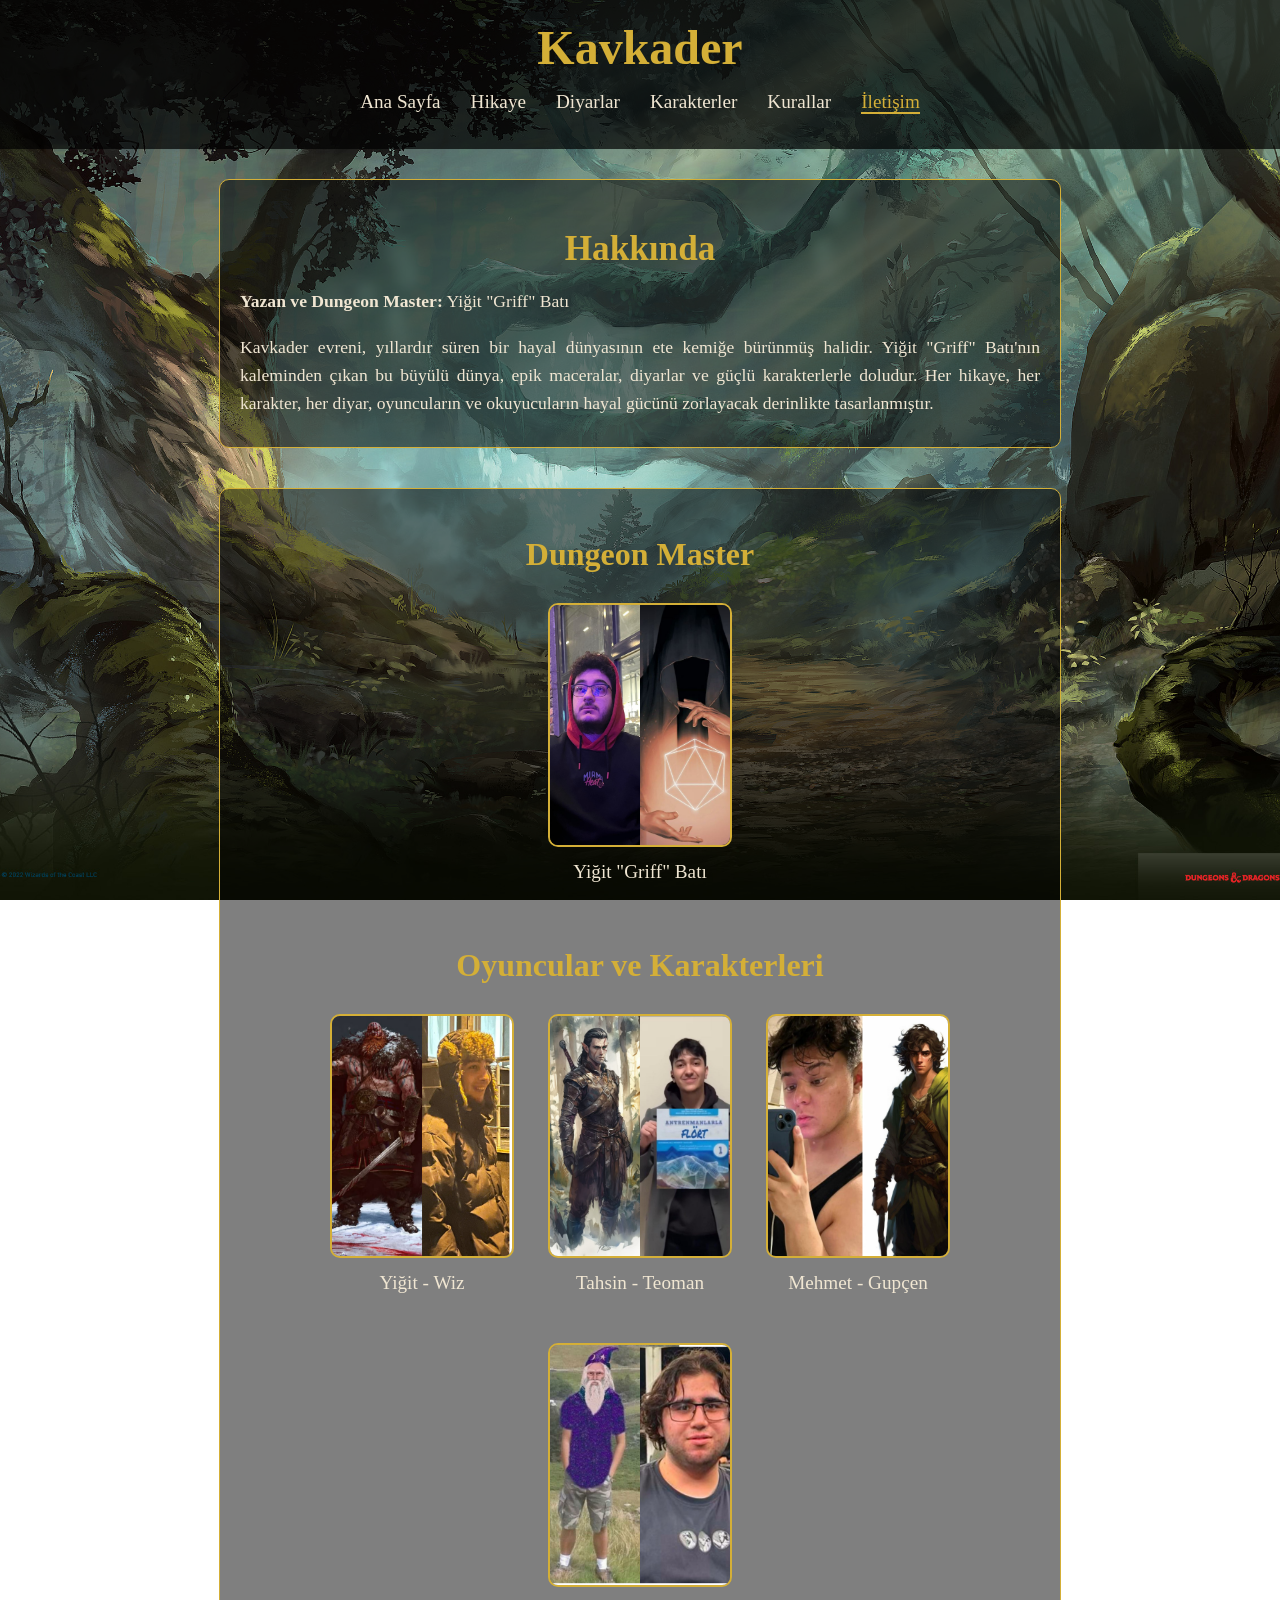
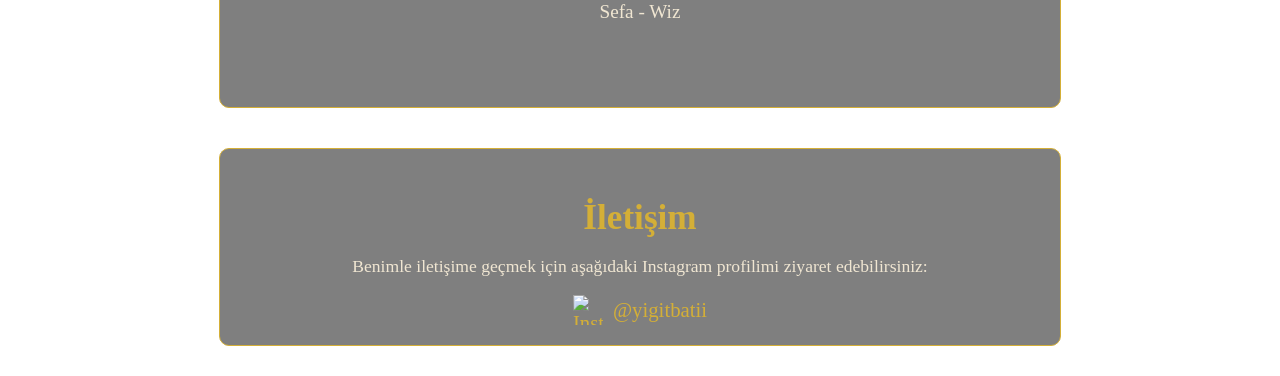
==== pages/contact.html @ 0c5be426 "Add files via upload" ====
<!DOCTYPE html>
<html lang="tr">
<head>
    <meta charset="UTF-8">
    <meta name="viewport" content="width=device-width, initial-scale=1.0">
    <title>Kavkader - İletişim</title>
    <link rel="stylesheet" href="../styles/style.css">
    <link href="https://fonts.googleapis.com/css2?family=Bangers&display=swap" rel="stylesheet">
</head>
<body>
    <header>
        <h1>Kavkader</h1>
        <nav>
            <ul>
                <li><a href="../index.html">Ana Sayfa</a></li>
                <li><a href="story.html">Hikaye</a></li>
                <li><a href="worlds.html">Diyarlar</a></li>
                <li><a href="characters.html">Karakterler</a></li>
                <li><a href="rules.html">Kurallar</a></li>
                <li><a href="contact.html" class="active">İletişim</a></li>
            </ul>
        </nav>
    </header>

    <div class="about-section">
        <h2>Hakkında</h2>
        <p><strong>Yazan ve Dungeon Master:</strong> Yiğit "Griff" Batı</p>
        <p>Kavkader evreni, yıllardır süren bir hayal dünyasının ete kemiğe bürünmüş halidir. Yiğit "Griff" Batı'nın kaleminden çıkan bu büyülü dünya, epik maceralar, diyarlar ve güçlü karakterlerle doludur. Her hikaye, her karakter, her diyar, oyuncuların ve okuyucuların hayal gücünü zorlayacak derinlikte tasarlanmıştır.</p>
    </div>

    <div class="about-players">
    <div class="dm-section">
        <h2>Dungeon Master</h2>
        <div class="player">
            <img src="../assets/images/dm.jpg" alt="Dungeon Master">
            <p>Yiğit "Griff" Batı</p>
        </div>
    </div>

    <div class="players-section">
        <h2>Oyuncular ve Karakterleri</h2>
        <div class="player" onclick="toggleImage(this)">
            <img src="../assets/images/yigit.jpg" alt="Yiğit">
            <p>Yiğit - Wiz</p>
        </div>
        <div class="player" onclick="toggleImage(this)">
            <img src="../assets/images/teo.jpg" alt="Teo">
            <p>Tahsin - Teoman</p>
        </div>
        <div class="player" onclick="toggleImage(this)">
            <img src="../assets/images/mehmet.jpg" alt="Mehmet">
            <p>Mehmet - Gupçen</p>
        </div>
        <div class="player" onclick="toggleImage(this)">
            <img src="../assets/images/sefa.jpg" alt="Sefa">
            <p>Sefa - Wiz</p>
        </div>
    </div>
</div>


    <div class="contact-section">
        <h2>İletişim</h2>
        <p>Benimle iletişime geçmek için aşağıdaki Instagram profilimi ziyaret edebilirsiniz:</p>
        <a href="https://www.instagram.com/yigitbatii/" target="_blank" class="contact-link">
            <img src="../assets/icons/instagram.png" alt="Instagram" class="contact-icon">
            @yigitbatii
        </a>
    </div>
</body>
</html>
---- styles/style.css ----
/* styles/style.css */

/* Genel Ayarlar */
body {
    font-family: 'Cinzel', serif;
    color: #f0e6d2;
    background: url('../assets/images/background.jpg') no-repeat center center fixed;
    background-size: cover;
    margin: 0;
}

header {
    background-color: rgba(0, 0, 0, 0.7);
    padding: 20px;
    text-align: center;
}

h1 {
    font-size: 3em;
    margin: 0;
    color: #d4af37;
}

nav ul {
    list-style-type: none;
    padding: 0;
    display: flex;
    justify-content: center;
}

nav ul li {
    margin: 0 15px;
}

nav ul li a {
    text-decoration: none;
    color: #f0e6d2;
    font-size: 1.2em;
    transition: color 0.3s;
}

nav ul li a:hover {
    color: #d4af37;
}

nav ul li a.active {
    color: #d4af37;
    border-bottom: 2px solid #d4af37;
}

/* Genel İçerik Kartları */
.content-card {
    background-color: rgba(0, 0, 0, 0.5);
    margin: 30px auto;
    padding: 20px;
    max-width: 800px;
    border-radius: 10px;
    border: 1px solid #d4af37;
    text-align: center;
}

.content-card h2 {
    font-size: 2.2em;
    margin-bottom: 15px;
    color: #d4af37;
}

.content-card p {
    font-size: 1.1em;
    line-height: 1.6em;
    margin-bottom: 15px;
    text-align: justify;
}

/* Diyarlar Sayfası */
.worlds-intro {
    background-color: rgba(0, 0, 0, 0.6);
    margin: 30px auto;
    padding: 20px;
    max-width: 800px;
    border-radius: 10px;
    border: 1px solid #d4af37;
    text-align: center;
}

.worlds-map {
    text-align: center;
    margin: 20px auto;
    max-width: 1200px;
}

.worlds-map p {
    font-size: 1.5em;
    color: #d4af37;
    margin-bottom: 10px;
}

.map-image {
    width: 100%;
    border: 2px solid #d4af37;
    border-radius: 10px;
}

/* Mobil Uyumluluk */
@media (max-width: 768px) {
    nav ul {
        flex-direction: column;
    }
    .content-card, .worlds-intro, .worlds-map {
        max-width: 95%;
    }
    .map-image {
        width: 100%;
    }
}
/* Karakter Kartları */
.character-card {
    display: flex;
    justify-content: space-between;
    align-items: center;
    background-color: rgba(0, 0, 0, 0.5);
    margin: 30px auto;
    padding: 20px;
    max-width: 900px;
    border-radius: 10px;
    border: 1px solid #d4af37;
}

.character-card img {
    width: 450px;
    height: 600px;
    object-fit: cover;
    border-radius: 10px;
    border: 1px solid #d4af37;
}

.character-info {
    max-width: 400px;
    margin: 0 20px;
}

.character-info h2 {
    font-size: 2em;
    margin-bottom: 15px;
    color: #d4af37;
}

.character-info p {
    font-size: 1.1em;
    line-height: 1.6em;
    text-align: justify;
}

/* Karakter Kartları Sıralama */
.character-card.left {
    flex-direction: row;
}

.character-card.right {
    flex-direction: row-reverse;
}

/* Mobil Uyumluluk */
@media (max-width: 768px) {
    .character-card {
        flex-direction: column;
    }
    .character-card img {
        width: 100%;
        height: auto;
    }
    .character-info {
        margin: 20px 0;
    }
}
/* Kurallar Sayfası Tasarımı */
.rules-container {
    text-align: center;
    margin-top: 100px;
}

.rule-warning {
    font-family: 'Bangers', cursive;
    font-size: 3em;
    color: #ff1a1a;
    text-shadow: 2px 2px 5px rgba(0, 0, 0, 0.7);
    margin-bottom: 20px;
    font-weight: bold;
    animation: pulse 1.5s infinite;
}

/* Korkutucu Titreşim Efekti */
@keyframes pulse {
    0%, 100% {
        transform: scale(1);
    }
    50% {
        transform: scale(1.05);
    }
}
/* Hakkında ve İletişim Bölümü Tasarımı */
.about-section, .contact-section {
    background-color: rgba(0, 0, 0, 0.5);
    margin: 30px auto;
    padding: 20px;
    max-width: 800px;
    border-radius: 10px;
    border: 1px solid #d4af37;
    color: #f0e6d2;
}

.about-section h2, .contact-section h2 {
    font-size: 2.2em;
    margin-bottom: 15px;
    color: #d4af37;
    text-align: center;
}

.about-section p {
    font-size: 1.1em;
    line-height: 1.6em;
    text-align: justify;
    margin-bottom: 10px;
}

.contact-section p {
    text-align: center;
    font-size: 1.1em;
}

.contact-link {
    display: flex;
    align-items: center;
    justify-content: center;
    margin-top: 10px;
    text-decoration: none;
    color: #d4af37;
    font-size: 1.3em;
    transition: color 0.3s;
}

.contact-link:hover {
    color: #ffcc00;
}

.contact-icon {
    width: 30px;
    height: 30px;
    margin-right: 10px;
}
/* İmparatorluklar Sayfası Tasarımı */
.empire-container {
    background-color: rgba(0, 0, 0, 0.5);
    margin: 30px auto;
    padding: 20px;
    max-width: 800px;
    border-radius: 10px;
    border: 1px solid #d4af37;
    color: #f0e6d2;
    text-align: justify;
}
.empire-container h2 {
    color: #d4af37;
    text-align: center;
    margin-bottom: 15px;
}
/* -------------------------------
   Oyuncular ve Karakterler Bölümü
----------------------------------*/
.about-players {
    margin: 40px auto;
    max-width: 800px;
    text-align: center;
    background-color: rgba(0, 0, 0, 0.5);
    padding: 20px;
    border-radius: 10px;
    border: 1px solid #d4af37;
}

.dm-section, .players-section {
    margin-bottom: 30px;
}

.dm-section h2, .players-section h2 {
    color: #d4af37;
    font-size: 2em;
    margin-bottom: 15px;
}

.player {
    display: inline-block;
    margin: 15px;
    text-align: center;
    position: relative;
    cursor: pointer;
}

.player img {
    width: 180px;
    height: 240px;
    border-radius: 10px;
    border: 2px solid #d4af37;
    transition: all 0.3s ease;
}

.player img:hover {
    transform: scale(1.05);
}

.player p {
    margin-top: 10px;
    font-size: 1.2em;
    color: #f0e6d2;
}
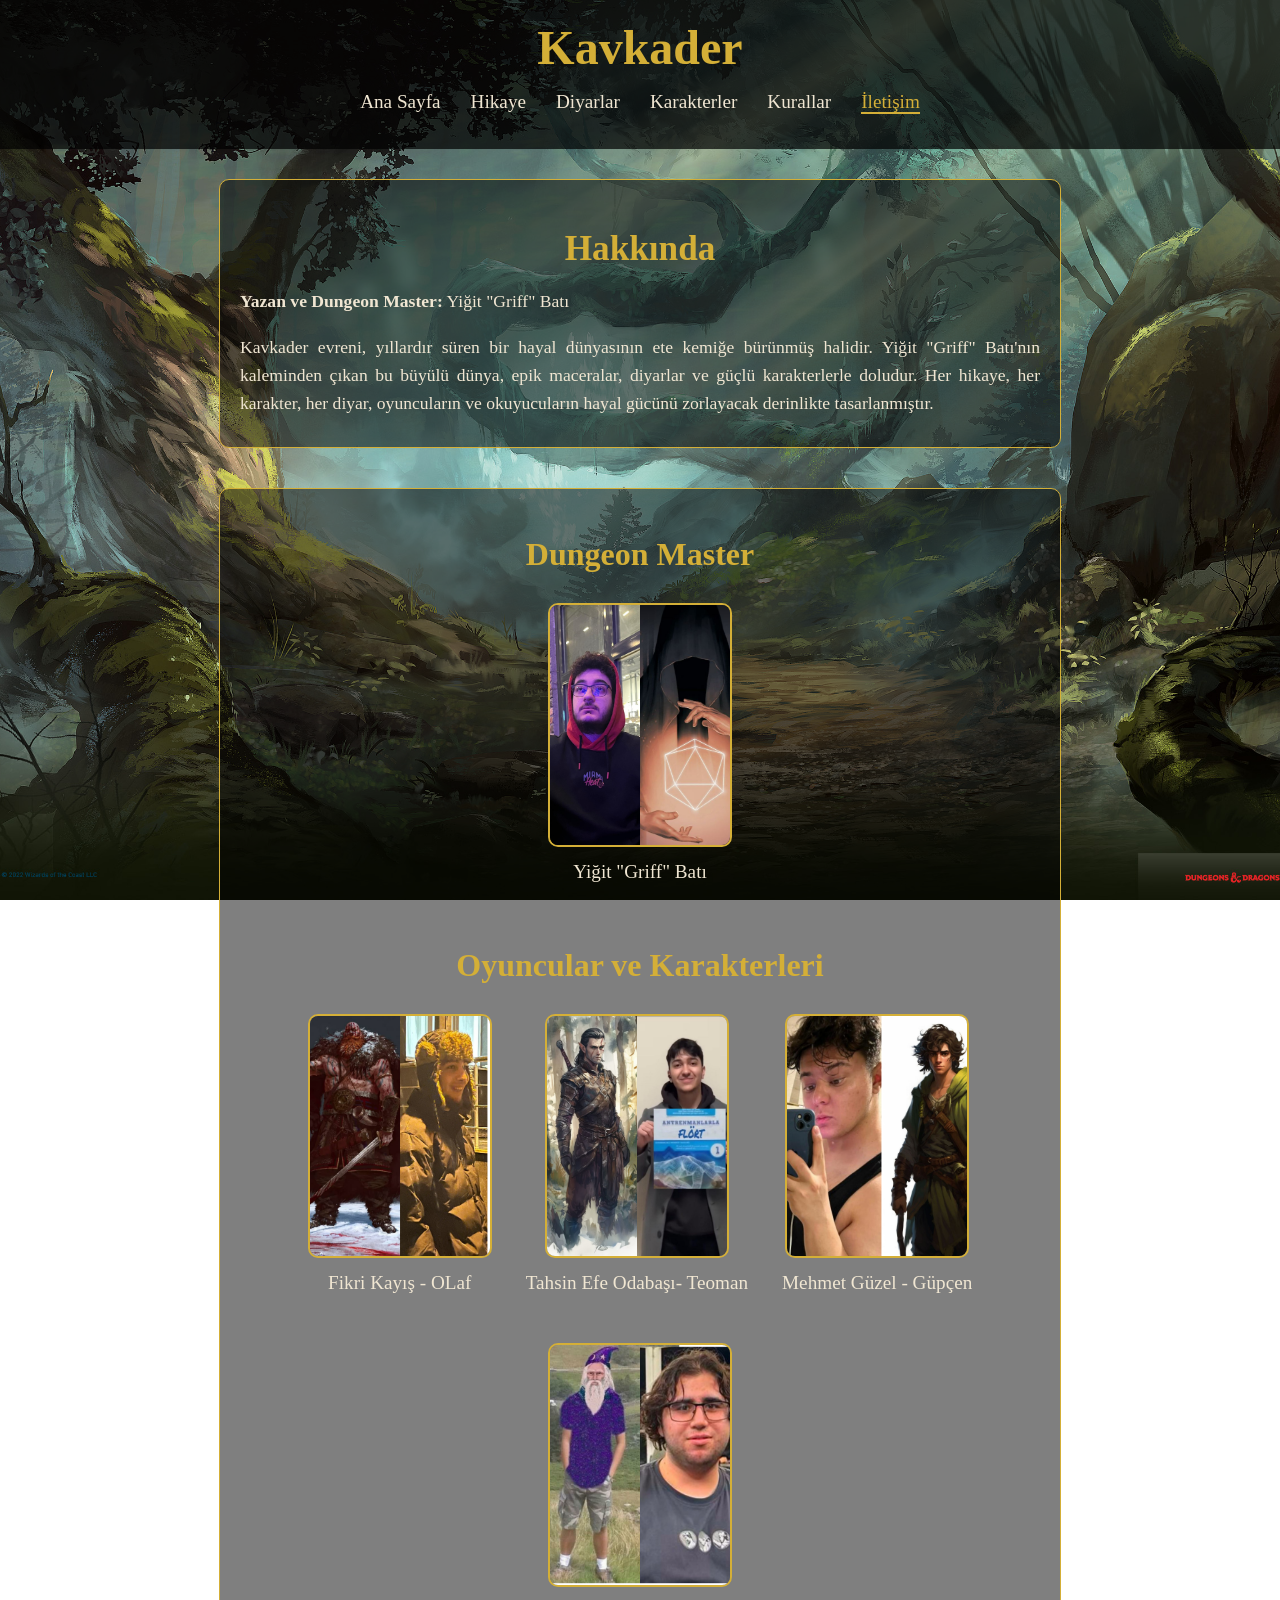
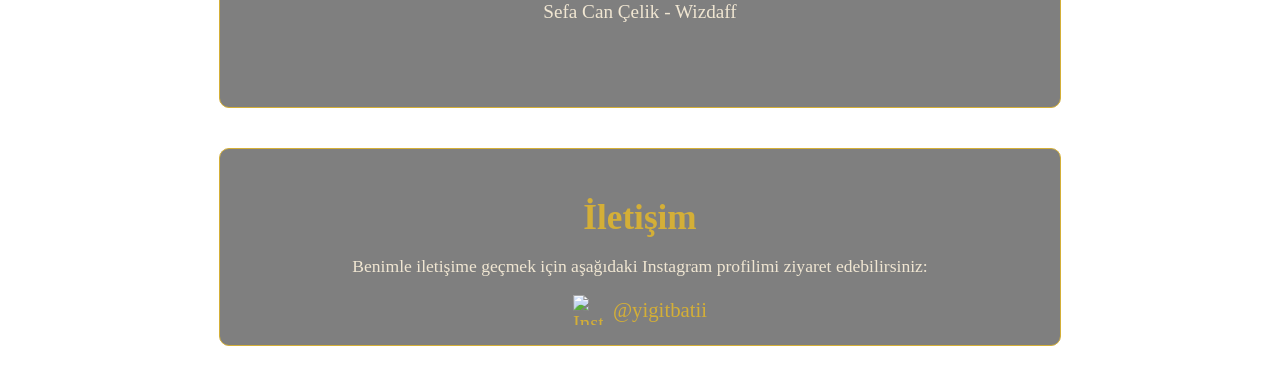
==== commit 417b50c8: "contact.html" ====
--- a/pages/contact.html
+++ b/pages/contact.html
@@ -41,19 +41,19 @@
         <h2>Oyuncular ve Karakterleri</h2>
         <div class="player" onclick="toggleImage(this)">
             <img src="../assets/images/yigit.jpg" alt="Yiğit">
-            <p>Yiğit - Wiz</p>
+            <p>Fikri Kayış - OLaf</p>
         </div>
         <div class="player" onclick="toggleImage(this)">
             <img src="../assets/images/teo.jpg" alt="Teo">
-            <p>Tahsin - Teoman</p>
+            <p>Tahsin Efe Odabaşı- Teoman</p>
         </div>
         <div class="player" onclick="toggleImage(this)">
             <img src="../assets/images/mehmet.jpg" alt="Mehmet">
-            <p>Mehmet - Gupçen</p>
+            <p>Mehmet Güzel - Güpçen</p>
         </div>
         <div class="player" onclick="toggleImage(this)">
             <img src="../assets/images/sefa.jpg" alt="Sefa">
-            <p>Sefa - Wiz</p>
+            <p>Sefa Can Çelik - Wizdaff</p>
         </div>
     </div>
 </div>
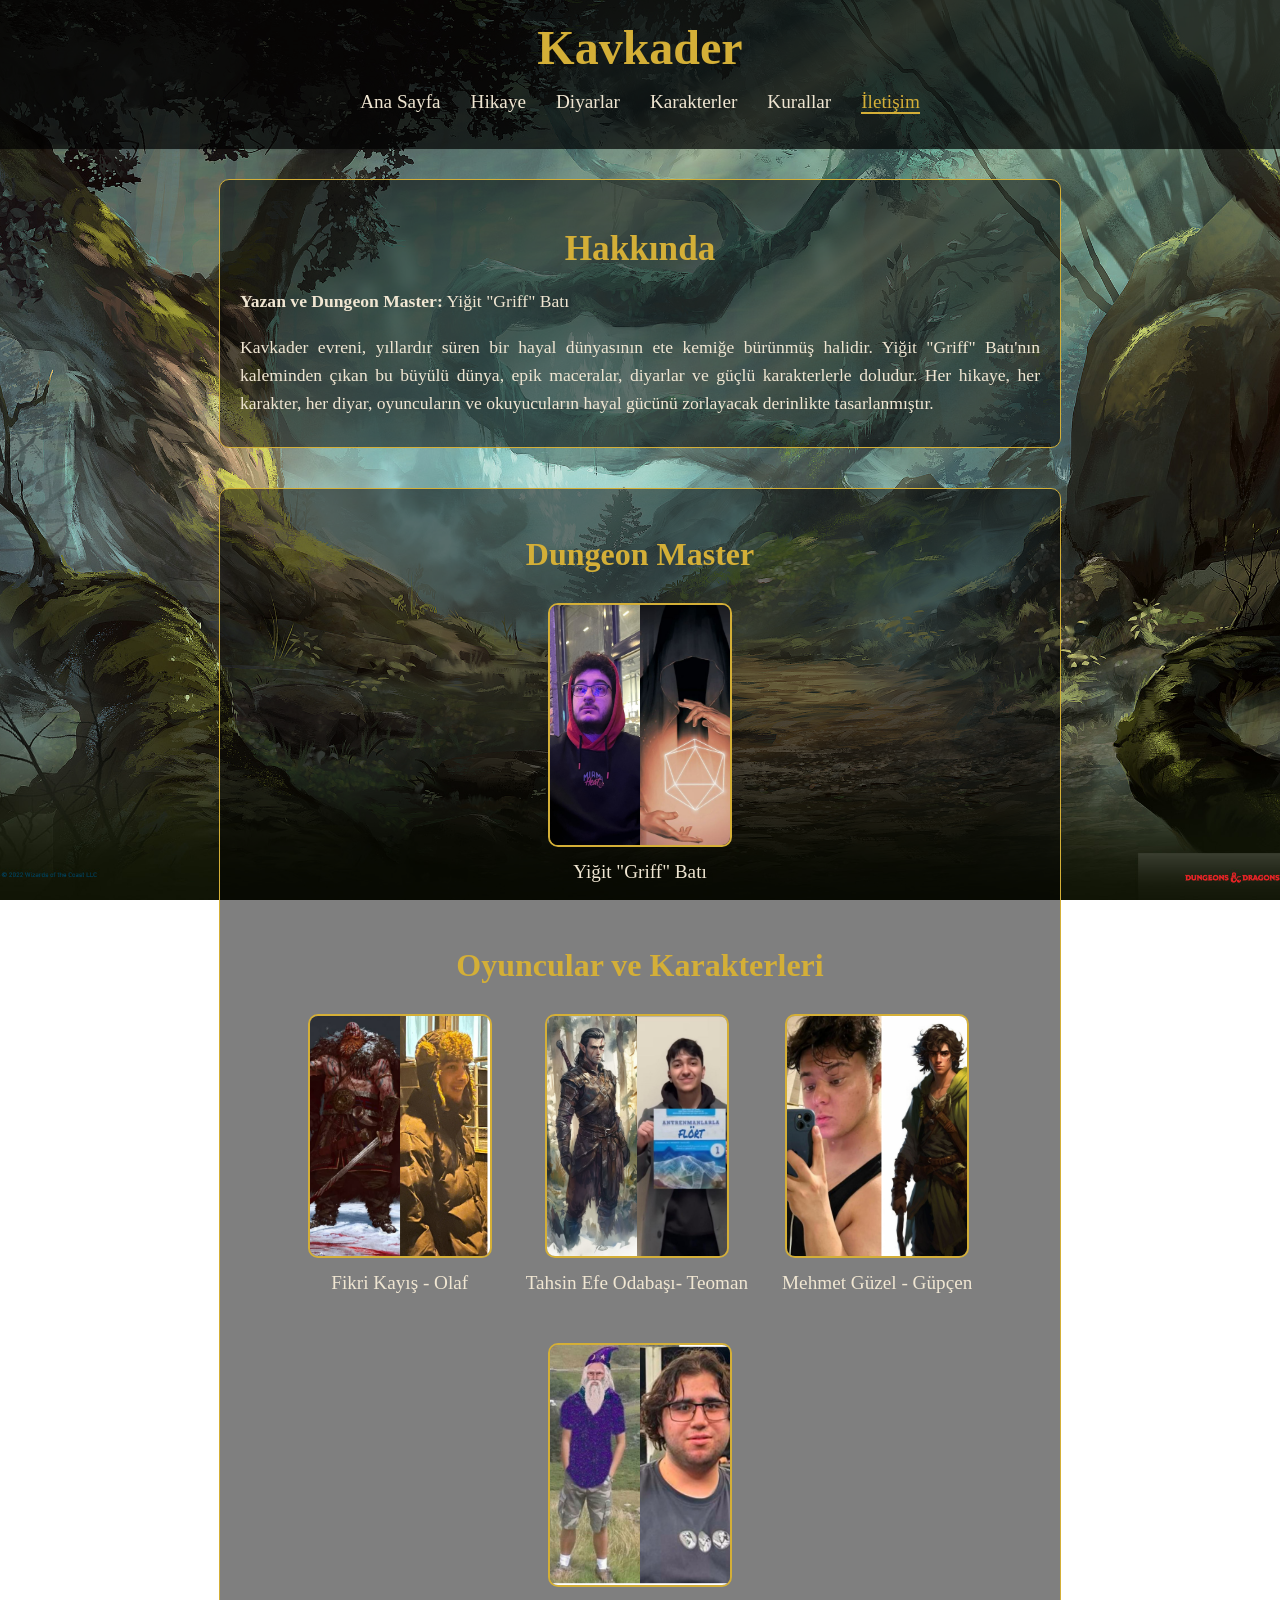
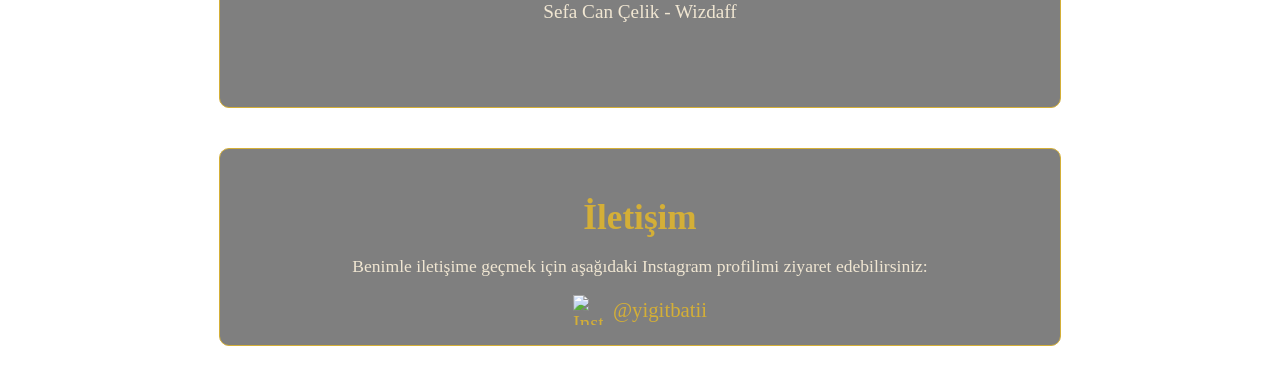
==== commit 944d4eb6: "contact.html" ====
--- a/pages/contact.html
+++ b/pages/contact.html
@@ -41,7 +41,7 @@
         <h2>Oyuncular ve Karakterleri</h2>
         <div class="player" onclick="toggleImage(this)">
             <img src="../assets/images/yigit.jpg" alt="Yiğit">
-            <p>Fikri Kayış - OLaf</p>
+            <p>Fikri Kayış - Olaf</p>
         </div>
         <div class="player" onclick="toggleImage(this)">
             <img src="../assets/images/teo.jpg" alt="Teo">
